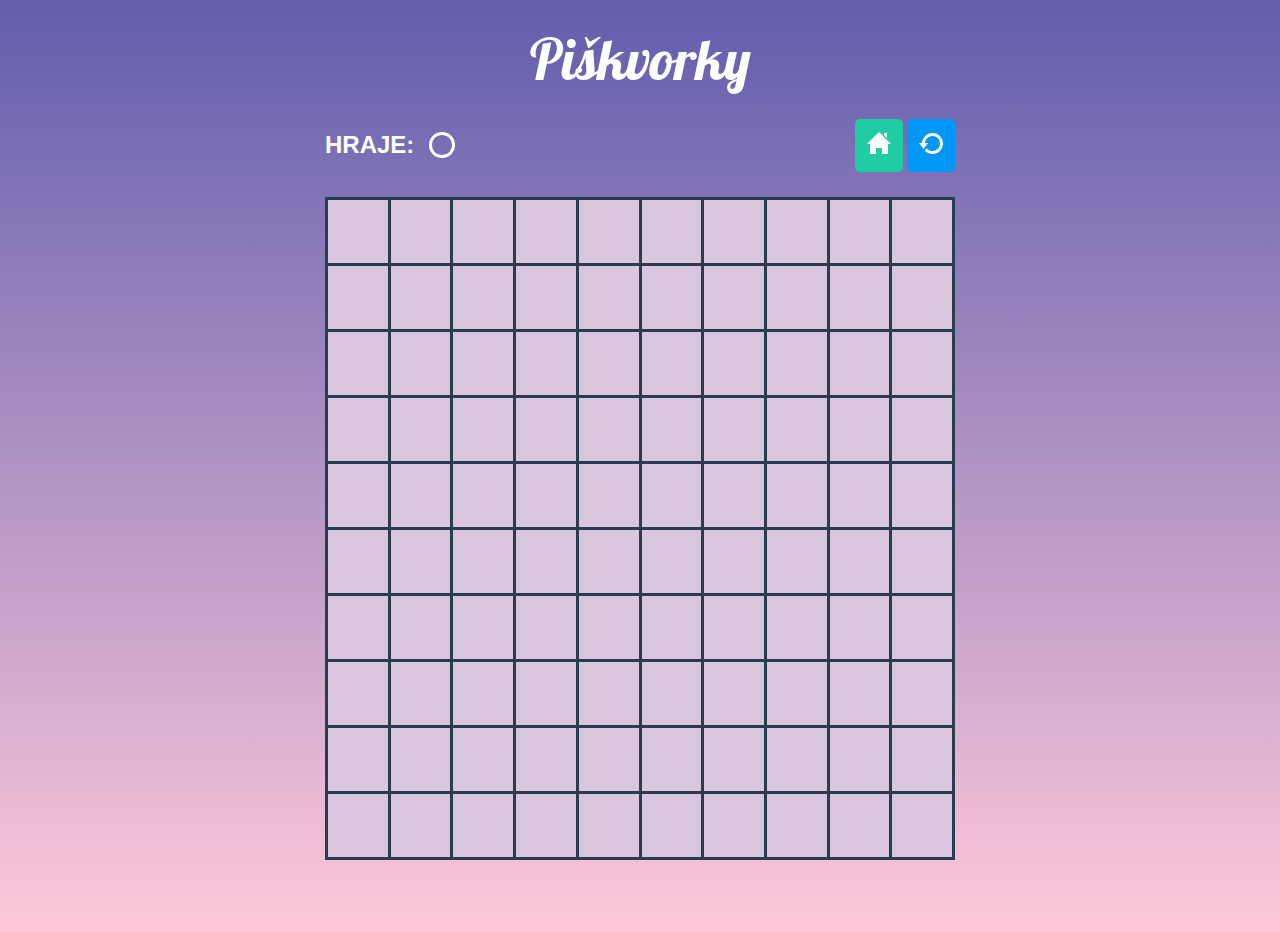
==== hra.html @ b3db35b3 "Přidána hra.html a CSS" ====
<!DOCTYPE html>
<html lang="cs">
<head>
    <meta charset="UTF-8">
    <meta name="viewport" content="width=device-width, initial-scale=1.0">

    <link rel="preconnect" href="https://fonts.googleapis.com">
    <link rel="preconnect" href="https://fonts.gstatic.com" crossorigin>
    <link href="https://fonts.googleapis.com/css2?family=Lobster&display=swap" rel="stylesheet">

    <link rel="stylesheet" href="style.css">
    <title>Piškvorky-hra</title>
</head>
<body>

    <div class="game">
        <h1 class="heading heading--primary game__title">Piškvorky</h1>
        <div class="game__info-bar">
            <div class="game__info">
                <span class="game__info-text">Hraje: </span>
                <span class="game__infography"></span>
            </div>
            <div class="game__icons">
                <a class="button button--secondary button--icon" href="index.html"><img src="home.svg" alt="domů"></a>
                <a class="button button--primary button--icon" href="hra.html"><img src="restart.svg" alt="restart"></a>
            </div>
        </div>
        <div class="game__playing-area">
            <button class="game__playing-field"></button>
            <button class="game__playing-field"></button>
            <button class="game__playing-field"></button>
            <button class="game__playing-field"></button>
            <button class="game__playing-field"></button>
            <button class="game__playing-field"></button>
            <button class="game__playing-field"></button>
            <button class="game__playing-field"></button>
            <button class="game__playing-field"></button>
            <button class="game__playing-field"></button>
            <button class="game__playing-field"></button>
            <button class="game__playing-field"></button>
            <button class="game__playing-field"></button>
            <button class="game__playing-field"></button>
            <button class="game__playing-field"></button>
            <button class="game__playing-field"></button>
            <button class="game__playing-field"></button>
            <button class="game__playing-field"></button>
            <button class="game__playing-field"></button>
            <button class="game__playing-field"></button>
            <button class="game__playing-field"></button>
            <button class="game__playing-field"></button>
            <button class="game__playing-field"></button>
            <button class="game__playing-field"></button>
            <button class="game__playing-field"></button>
            <button class="game__playing-field"></button>
            <button class="game__playing-field"></button>
            <button class="game__playing-field"></button>
            <button class="game__playing-field"></button>
            <button class="game__playing-field"></button>
            <button class="game__playing-field"></button>
            <button class="game__playing-field"></button>
            <button class="game__playing-field"></button>
            <button class="game__playing-field"></button>
            <button class="game__playing-field"></button>
            <button class="game__playing-field"></button>
            <button class="game__playing-field"></button>
            <button class="game__playing-field"></button>
            <button class="game__playing-field"></button>
            <button class="game__playing-field"></button>
            <button class="game__playing-field"></button>
            <button class="game__playing-field"></button>
            <button class="game__playing-field"></button>
            <button class="game__playing-field"></button>
            <button class="game__playing-field"></button>
            <button class="game__playing-field"></button>
            <button class="game__playing-field"></button>
            <button class="game__playing-field"></button>
            <button class="game__playing-field"></button>
            <button class="game__playing-field"></button>
            <button class="game__playing-field"></button>
            <button class="game__playing-field"></button>
            <button class="game__playing-field"></button>
            <button class="game__playing-field"></button>
            <button class="game__playing-field"></button>
            <button class="game__playing-field"></button>
            <button class="game__playing-field"></button>
            <button class="game__playing-field"></button>
            <button class="game__playing-field"></button>
            <button class="game__playing-field"></button>
            <button class="game__playing-field"></button>
            <button class="game__playing-field"></button>
            <button class="game__playing-field"></button>
            <button class="game__playing-field"></button>
            <button class="game__playing-field"></button>
            <button class="game__playing-field"></button>
            <button class="game__playing-field"></button>
            <button class="game__playing-field"></button>
            <button class="game__playing-field"></button>
            <button class="game__playing-field"></button>
            <button class="game__playing-field"></button>
            <button class="game__playing-field"></button>
            <button class="game__playing-field"></button>
            <button class="game__playing-field"></button>
            <button class="game__playing-field"></button>
            <button class="game__playing-field"></button>
            <button class="game__playing-field"></button>
            <button class="game__playing-field"></button>
            <button class="game__playing-field"></button>
            <button class="game__playing-field"></button>
            <button class="game__playing-field"></button>
            <button class="game__playing-field"></button>
            <button class="game__playing-field"></button>
            <button class="game__playing-field"></button>
            <button class="game__playing-field"></button>
            <button class="game__playing-field"></button>
            <button class="game__playing-field"></button>
            <button class="game__playing-field"></button>
            <button class="game__playing-field"></button>
            <button class="game__playing-field"></button>
            <button class="game__playing-field"></button>
            <button class="game__playing-field"></button>
            <button class="game__playing-field"></button>
            <button class="game__playing-field"></button>
            <button class="game__playing-field"></button>
            <button class="game__playing-field"></button>
            <button class="game__playing-field"></button>
            <button class="game__playing-field"></button>
            <button class="game__playing-field"></button>
            <button class="game__playing-field"></button>
        </div>
    </div>

</body>
</html>
---- style.css ----
*, 
*::after,
*::before {
    box-sizing: border-box;
}

body {
    font-family: Verdana, Geneva, Tahoma, sans-serif;
    background-image: linear-gradient(to bottom, #615dad, #ffc8da);
    height: 100vh;
}

/* style base */
/* typography */

.heading {
    font-family: 'Lobster', cursive;
    font-weight: 400;
    color: white;
}

.heading--primary {
    font-size: 3rem;
    margin: 24px 0;
    text-align: center;
}

/* buttons */

.button {
    font-size: 1.1rem;
    color: white;
    padding: 15px 20px;
    display: block;
    text-decoration: none;
    cursor: pointer;
}

.button--primary {
    background-color: #0197f6;
    margin-top: 1px;
}

.button--primary:hover, 
.button--primary:focus {
    background-color: #0090e9;
}

.button--secondary {
    background-color: #1fcca4;
}

.button--secondary:hover, 
.button--secondary:focus {
    background-color: #1cbb96;
}

.button--icon {
    display: inline-block;
    padding: 12px;
    border-radius: 5px;
}


/* style pages */
/* style for index.html */

.card {
    margin: 48px auto;
    max-width: 430px;
    color: white;
    background-color: #283e50;
    text-align: center;
    border-radius: 5px 5px 0 0;
    overflow: hidden;
}


.card__img {
    width: 100%;
}


.card__content {
    padding: 20px;
    padding-top: 0;
    font-weight: 400;
    line-height: 1.7;
}



/* style for hra.html */

.game {
    margin: 0 auto;
    max-width: 70vmin;
    max-height: 90vh;
}

.game__title {
    font-size: 3.5rem;
}

.game__info-bar {
    display: flex;
    justify-content: space-between;
    margin-bottom: 25px;
}

.game__info {
    align-self: center;
    display: flex;
    gap: 15px;
}

.game__info-text {
    color: white;
    text-transform: uppercase;
    font-size: 1.5rem;
    align-self: center;
    font-weight: 600;
}

.game__infography {
    display: inline-block;
    width: 1.6rem;
    height: 1.6rem;
    border: 3px solid white;
    border-radius: 50%;
    align-self: center;
}

.game__playing-area {
    background-color: #283e50;
    display: grid;
    grid-template-columns: repeat(10, 1fr);
    gap: 3px;
    padding: 3px;
}

.game__playing-field {
    background-color: #DAC5DE;
    height: 7vmin;
    border: 0;
    padding: 0;
}

.game__playing-field:hover, 
.game__playing-field:focus {
    background-color: #E1D0E4;
}
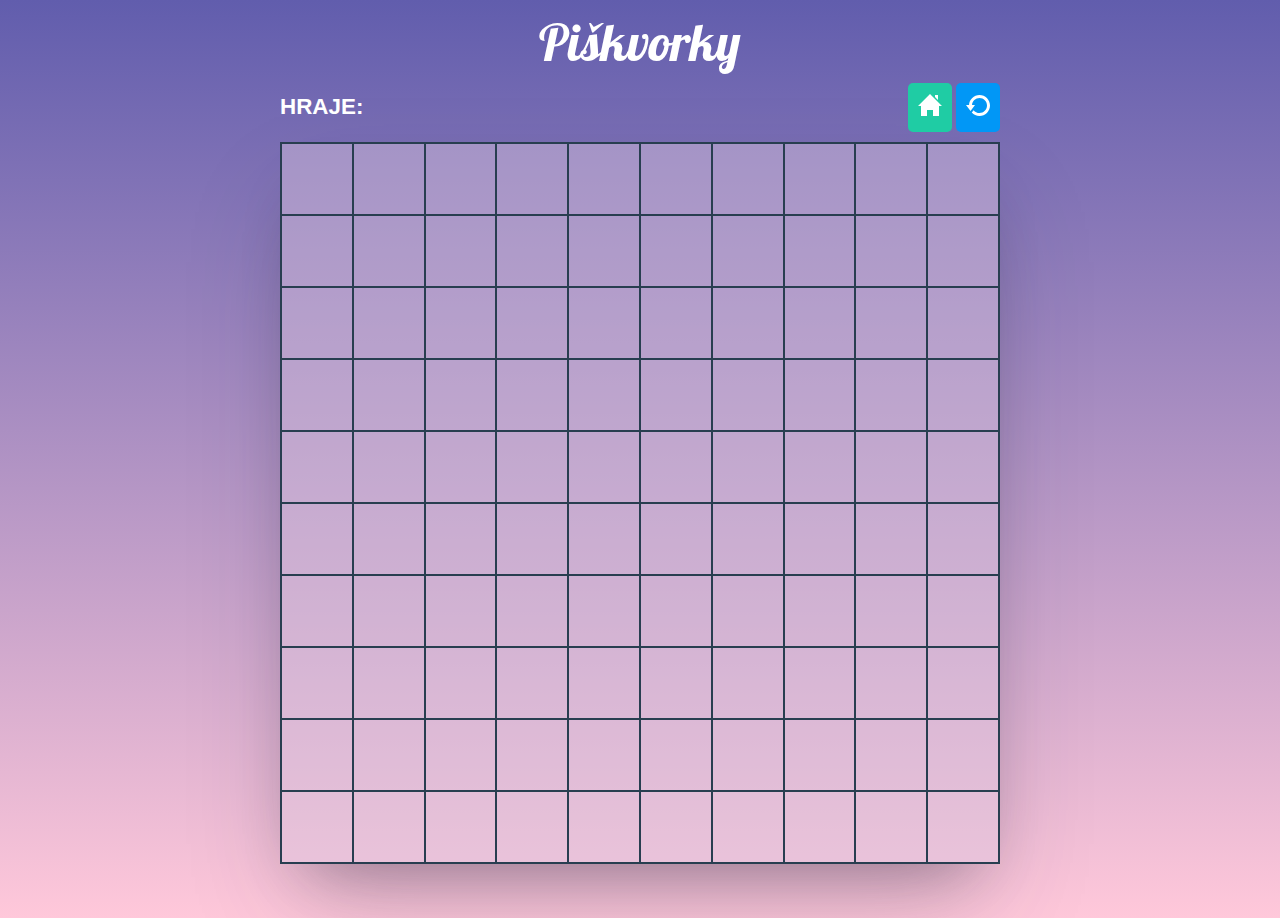
==== commit 11bc8804: "Merge branch 'main' of https://github.com/TerkaSm/piskvorky" ====
--- a/hra.html
+++ b/hra.html
@@ -10,6 +10,7 @@
 
     <link rel="stylesheet" href="style.css">
     <title>Piškvorky-hra</title>
+    <script type="module" src="hra.js"></script>
 </head>
 <body>
 
@@ -18,24 +19,24 @@
         <div class="game__info-bar">
             <div class="game__info">
                 <span class="game__info-text">Hraje: </span>
-                <span class="game__infography"></span>
+                <span id="game-infography"></span>
             </div>
-            <div class="game__icons">
+            <div>
                 <a class="button button--secondary button--icon" href="index.html"><img src="home.svg" alt="domů"></a>
                 <a class="button button--primary button--icon" href="hra.html"><img src="restart.svg" alt="restart"></a>
             </div>
         </div>
         <div class="game__playing-area">
-            <button class="game__playing-field"></button>
-            <button class="game__playing-field"></button>
-            <button class="game__playing-field"></button>
-            <button class="game__playing-field"></button>
-            <button class="game__playing-field"></button>
-            <button class="game__playing-field"></button>
-            <button class="game__playing-field"></button>
-            <button class="game__playing-field"></button>
-            <button class="game__playing-field"></button>
-            <button class="game__playing-field"></button>
+            <button class="game__playing-field" id="field-1"></button>
+            <button class="game__playing-field" id="field-2"></button>
+            <button class="game__playing-field" id="field-3"></button>
+            <button class="game__playing-field" id="field-4"></button>
+            <button class="game__playing-field" id="field-5"></button>
+            <button class="game__playing-field" id="field-6"></button>
+            <button class="game__playing-field" id="field-7"></button>
+            <button class="game__playing-field" id="field-8"></button>
+            <button class="game__playing-field" id="field-9"></button>
+            <button class="game__playing-field" id="field-10"></button>
             <button class="game__playing-field"></button>
             <button class="game__playing-field"></button>
             <button class="game__playing-field"></button>
@@ -130,4 +131,4 @@
     </div>
 
 </body>
-</html>+</html>
--- a/style.css
+++ b/style.css
@@ -57,7 +57,7 @@
 
 .button--icon {
     display: inline-block;
-    padding: 12px;
+    padding: 10px;
     border-radius: 5px;
 }
 
@@ -94,18 +94,18 @@
 
 .game {
     margin: 0 auto;
-    max-width: 70vmin;
-    max-height: 90vh;
+    max-width: 80vmin;
 }
 
 .game__title {
-    font-size: 3.5rem;
+    font-size: 3.2rem;
+    margin: 10px 0 8px 0;
 }
 
 .game__info-bar {
     display: flex;
     justify-content: space-between;
-    margin-bottom: 25px;
+    margin-bottom: 10px;
 }
 
 .game__info {
@@ -117,36 +117,74 @@
 .game__info-text {
     color: white;
     text-transform: uppercase;
-    font-size: 1.5rem;
+    font-size: 1.4rem;
     align-self: center;
     font-weight: 600;
 }
 
-.game__infography {
+.game__infography-circle {
     display: inline-block;
-    width: 1.6rem;
-    height: 1.6rem;
+    width: 1.5rem;
+    height: 1.5rem;
     border: 3px solid white;
     border-radius: 50%;
     align-self: center;
 }
 
+.game__infography-cross {
+    display: inline-block;
+    position: relative;
+    height: 1.9rem;
+    width: 3px;
+    background-color: white;
+    align-self: center;
+    transform: rotate(45deg);
+    margin: 0 10px;
+}
+
+.game__infography-cross::after {
+    content: '';
+    position: absolute;
+    top: 50%;
+    left: 50%;
+    height: 1.9rem;
+    width: 3px;
+    background-color: white;
+    align-self: center;
+    transform: translate(-50%, -50%) rotate(90deg);
+}
+
 .game__playing-area {
-    background-color: #283e50;
     display: grid;
     grid-template-columns: repeat(10, 1fr);
-    gap: 3px;
-    padding: 3px;
+    border: 1px solid #283e50;
+    box-shadow: rgba(255, 255, 255, 0.1) 0px 1px 1px 0px inset, 
+                rgba(50, 50, 93, 0.25) 0px 50px 100px -20px, 
+                rgba(0, 0, 0, 0.3) 0px 30px 60px -30px;
 }
 
 .game__playing-field {
-    background-color: #DAC5DE;
-    height: 7vmin;
-    border: 0;
+    background-color: #dac5de71;
+    height: 8vmin;
+    border: 1px solid #283e50;
     padding: 0;
 }
 
 .game__playing-field:hover, 
 .game__playing-field:focus {
-    background-color: #E1D0E4;
+    background-color: #ffffff6f;
+}
+
+.game__playing-field--circle {
+    background-image: url(circle.svg);
+    background-repeat: no-repeat;
+    background-position: center;
+    background-size: 60%;
+}
+
+.game__playing-field--cross {
+    background-image: url(cross.svg);
+    background-repeat: no-repeat;
+    background-position: center;
+    background-size: 55%;
 }